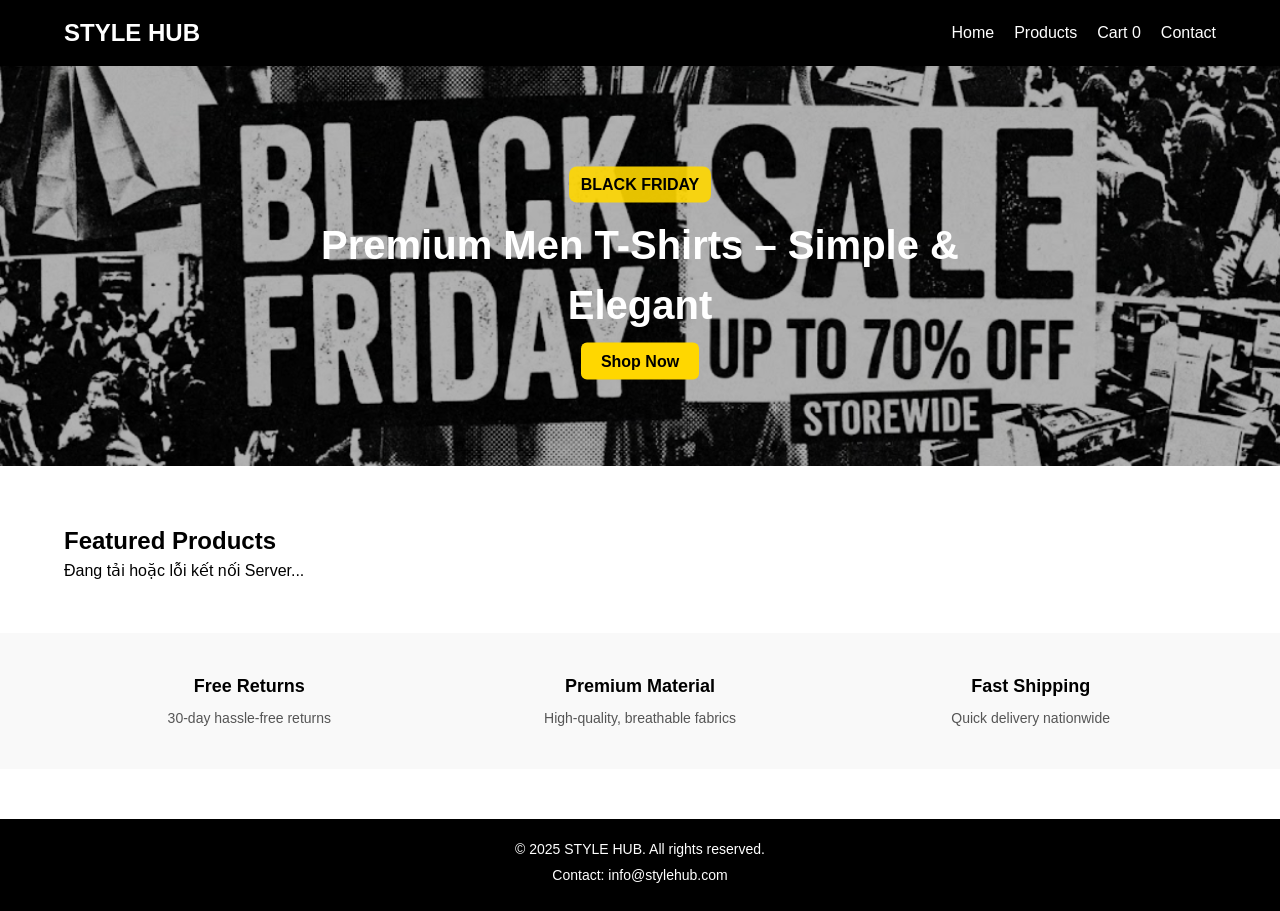
==== index.html @ 5acd0919 "fix: Final deployment configuration, consolidated server code to root, fixed Can't GET / issue, and " ====
<!DOCTYPE html>
<html lang="en">
<head>
<meta charset="UTF-8">
<meta name="viewport" content="width=device-width, initial-scale=1.0">
<title>STYLE HUB</title>
<link rel="stylesheet" href="css/style.css">
<script src="js/data.js"></script>
<script defer src="js/main.js"></script>
</head>
<body>
<header>
  <div class="container header-flex">
    <h1 class="logo">STYLE HUB</h1>
    <nav>
      <ul class="menu">
        <li><a href="index.html">Home</a></li>
        <li><a href="products.html">Products</a></li>
        <li><a href="cart.html">Cart <span id="cart-count">0</span></a></li>
        <li><a href="contact.html">Contact</a></li>
      </ul>
    </nav>
  </div>
</header>

<section class="hero">
  <img src="img/banner.png" alt="Hero Banner" class="hero-img">
  <div class="hero-content">
    <span class="sale-badge">BLACK FRIDAY</span>
    <h1>Premium Men T-Shirts – Simple & Elegant</h1>
    <a href="products.html" class="btn">Shop Now</a>
  </div>
</section>

<section class="featured-products">
  <div class="container">
    <h2>Featured Products</h2>
    <div class="product-grid" id="featured-grid">
        <p style="text-align:center; width:100%;">Loading products...</p>
    </div>
  </div>
</section>

<section class="features">
  <div class="container features-grid">
    <div class="feature">
      <h4>Free Returns</h4>
      <p>30-day hassle-free returns</p>
    </div>
    <div class="feature">
      <h4>Premium Material</h4>
      <p>High-quality, breathable fabrics</p>
    </div>
    <div class="feature">
      <h4>Fast Shipping</h4>
      <p>Quick delivery nationwide</p>
    </div>
  </div>
</section>

<footer>
  <div class="container footer-content">
    <p>© 2025 STYLE HUB. All rights reserved.</p>
    <p>Contact: info@stylehub.com</p>
  </div>
</footer>

</body>
</html>
---- css/style.css ----
/* Reset cơ bản */
* {margin:0; padding:0; box-sizing:border-box; font-family: Arial, sans-serif;}
body {background:#fff; color:#000; line-height:1.5;}
a {text-decoration:none; color:inherit;}

/* Container */
.container {width:90%; max-width:1200px; margin:0 auto;}

/* Header */
header {background:#000; color:#fff; padding:15px 0; position:sticky; top:0; z-index:100;}
header .header-flex {display:flex; justify-content:space-between; align-items:center;}
header .logo {font-size:24px; font-weight:bold; color:#fff;}
header nav ul {display:flex; list-style:none;}
header nav ul li {margin-left:20px;}
header nav ul li a {color:#fff; font-weight:500; transition:0.3s;}
header nav ul li a:hover {color:#FFD700;}

/* Hero Section */
.hero {position:relative; text-align:center; margin-bottom:50px;}
.hero-img {width:100%; height:400px; object-fit:cover; filter:brightness(70%);}
.hero-content {position:absolute; top:50%; left:50%; transform:translate(-50%,-50%); color:#fff;}
.sale-badge {background:rgba(255,215,0,0.9); color:#000; padding:6px 12px; border-radius:8px; font-weight:bold; display:inline-block; margin-bottom:12px;}
.hero-content h1 {font-size:40px; margin-bottom:15px;}
.hero-content .btn {background:#FFD700; color:#000; padding:10px 20px; border-radius:6px; font-weight:bold; transition:0.3s;}
.hero-content .btn:hover {background:#e6c200;}

/* Product Grid */
.product-grid {display:grid; grid-template-columns:repeat(auto-fit,minmax(250px,1fr)); gap:20px;}
.product-card {border:1px solid #eee; padding:15px; text-align:center; border-radius:8px; transition:0.3s; background:#fff; cursor:pointer;}
.product-card:hover {box-shadow:0 5px 15px rgba(0,0,0,0.1); transform:translateY(-3px);}
.product-card img {width:100%; height:250px; object-fit:cover; border-radius:6px; margin-bottom:10px;}
.product-card h3 {margin:10px 0 5px; font-size:18px; transition:0.3s;}
.product-card .price {font-weight:bold; margin-bottom:5px; font-size:16px; transition:0.3s;}
.product-card .sizes {font-size:14px; color:#555;}
.product-card:hover h3, .product-card:hover .price {color:#FFD700;}

/* Features Section */
.features {background:#f9f9f9; padding:40px 0; margin-top:50px;}
.features-grid {display:grid; grid-template-columns:repeat(auto-fit,minmax(200px,1fr)); gap:20px; text-align:center;}
.feature h4 {font-size:18px; margin-bottom:8px; color:#000;}
.feature p {font-size:14px; color:#555;}

/* Footer */
footer {background:#000; color:#fff; padding:20px 0; text-align:center; margin-top:50px;}
footer p {margin-bottom:5px; font-size:14px;}

/* Product Detail Page */
.product-detail { display:flex; flex-wrap:wrap; gap:40px; margin:40px 0; }
.product-detail .img-gallery {flex:1 1 400px;}
.product-detail .img-gallery img {width:100%; object-fit:cover; border-radius:8px;}
.product-detail .info {flex:1 1 400px;}
.product-detail .info h1 {font-size:28px; margin-bottom:15px;}
.product-detail .info .price {font-size:22px; font-weight:bold; margin-bottom:10px;}
.product-detail .info .description {font-size:16px; color:#333; margin-bottom:20px; line-height:1.5;}
.product-detail .info .option {margin-bottom:15px;}
.product-detail .info .option label {margin-right:10px;}
.product-detail .info .option select {padding:8px 12px; font-size:14px;}
.product-detail .info .btns {margin-top:20px;}
.product-detail .info .btns button {padding:10px 20px; font-size:16px; border:none; border-radius:6px; cursor:pointer; margin-right:10px; transition:0.3s;}
.product-detail .info .btn-add {background:#000; color:#FFD700;}
.product-detail .info .btn-add:hover {background:#333;}
.product-detail .info .btn-size {background:#FFD700; color:#000;}
.product-detail .info .btn-size:hover {background:#e6c200;}

/* Popup size suggestion */
.size-popup {position:fixed; top:0; left:0; right:0; bottom:0; background:rgba(0,0,0,0.6); display:none; justify-content:center; align-items:center; padding:20px; z-index:999;}
.size-popup .popup-content {background:#fff; padding:30px; border-radius:8px; max-width:400px; width:100%; text-align:center;}
.size-popup .popup-content h3 {margin-bottom:15px;}
.size-popup .popup-content input {width:80%; padding:8px 10px; margin:10px 0; font-size:14px;}
.size-popup .popup-content button {padding:8px 16px; margin-top:10px; font-size:15px; border:none; border-radius:6px; cursor:pointer; background:#000; color:#FFD700; transition:0.3s;}
.size-popup .popup-content button:hover {background:#333;}

/* Cart Page */
.cart-container {margin:40px 0;}
.cart-table {width:100%; border-collapse:collapse; margin-bottom:20px;}
.cart-table th, .cart-table td {padding:12px; text-align:center; border-bottom:1px solid #eee;}
.cart-table img {width:80px; border-radius:6px;}
.qty-input {width:50px; padding:4px; text-align:center; border-radius:4px; border:1px solid #ccc;}
.btn-remove {background:#FF4C4C; color:#fff; border:none; border-radius:6px; padding:6px 12px; cursor:pointer; transition:0.3s;}
.btn-remove:hover {background:#d13c3c;}
.cart-summary {text-align:right; margin-top:20px; font-size:16px;}
.cart-summary div {margin-bottom:8px;}
.cart-summary .total {font-weight:bold; font-size:18px; margin-top:10px;}
.cart-actions {display:flex; justify-content:flex-end; flex-wrap:wrap; gap:10px; margin-top:20px;}
.btn-checkout, .btn-continue, .btn-submit-order {background:#000; color:#FFD700; padding:12px 20px; border:none; border-radius:6px; cursor:pointer; margin-top:10px; margin-right:10px; transition:0.3s;}
.btn-checkout:hover, .btn-continue:hover, .btn-submit-order:hover {background:#333;}
.checkout-form {display:none; margin-top:30px;}
.checkout-form input, .checkout-form textarea {width:100%; padding:10px; margin:10px 0; border-radius:6px; border:1px solid #ccc; font-size:14px;}
.checkout-form label {font-weight:bold;}

/* Popup confirm remove */
.popup-confirm, .popup-complete {position:fixed; top:0; left:0; right:0; bottom:0; background: rgba(0,0,0,0.6); display:none; justify-content:center; align-items:center; z-index:999;}
.popup-confirm .popup-content, .popup-complete .popup-content {background:#fff; padding:30px; border-radius:8px; max-width:400px; width:100%; text-align:center;}
.popup-confirm .popup-content button, .popup-complete .popup-content button {margin:10px 5px; padding:8px 16px; border:none; border-radius:6px; cursor:pointer; transition:0.3s;}
.popup-confirm .popup-content .btn-cancel {background:#ccc; color:#000;}
.popup-confirm .popup-content .btn-cancel:hover {background:#999;}
.popup-confirm .popup-content .btn-confirm {background:#FF4C4C; color:#fff;}
.popup-confirm .popup-content .btn-confirm:hover {background:#d13c3c;}
.popup-complete .popup-content button {background:#000; color:#FFD700;}
.popup-complete .popup-content button:hover {background:#333;}

/* Contact Page */
.contact-section {display:flex; flex-wrap:wrap; gap:40px; margin:40px 0;}
.contact-section .contact-info, .contact-section .contact-form {flex:1 1 400px; padding:20px; border:1px solid #eee; border-radius:8px; background:#f9f9f9;}
.contact-section h3 {margin-bottom:15px;}
.contact-section input, .contact-section textarea {width:100%; padding:10px; margin:10px 0; border-radius:6px; border:1px solid #ccc;}
.contact-section button {background:#000; color:#FFD700; padding:12px 20px; border:none; border-radius:6px; cursor:pointer; transition:0.3s;}
.contact-section button:hover {background:#333;}

/* Responsive */
@media(max-width:768px){
  .product-detail {flex-direction:column;}
  .product-detail .info, .product-detail .img-gallery {flex:1 1 100%;}
  .contact-section {flex-direction:column;}
}
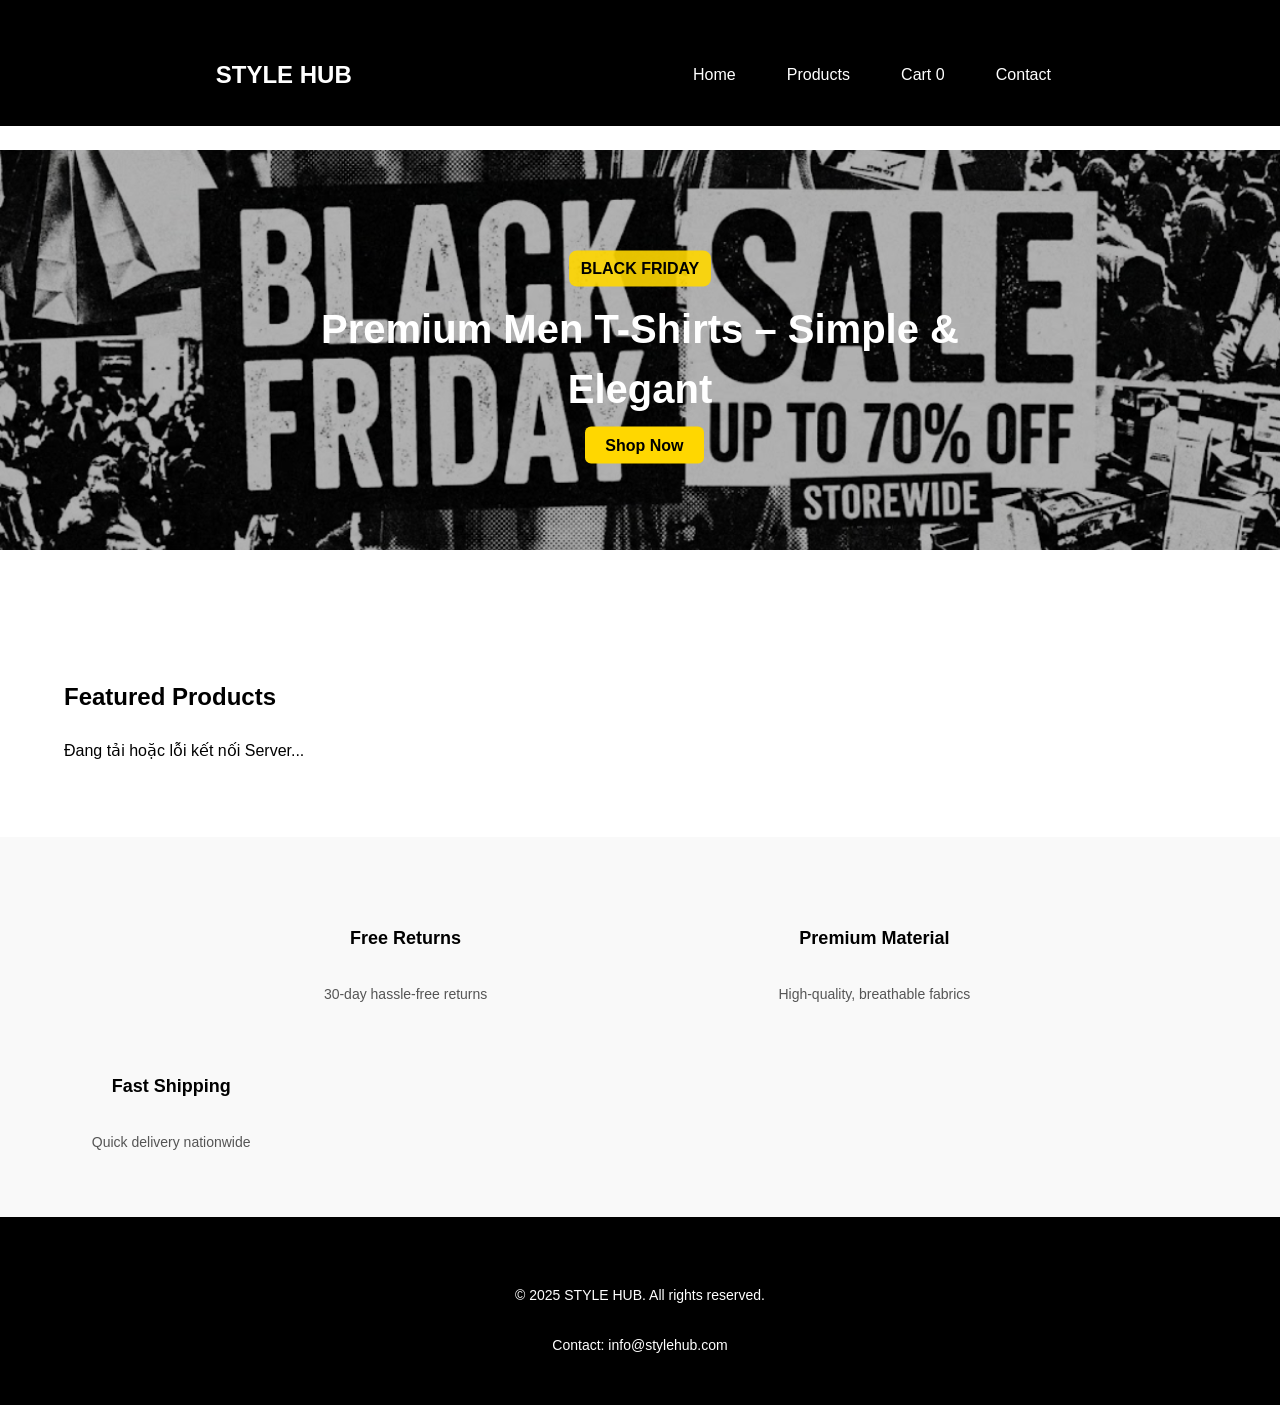
==== commit 6b5fca0a: "Hoàn thành chức năng giỏ hàng và cập nhật các trang liên quan" ====
--- a/index.html
+++ b/index.html
@@ -3,66 +3,73 @@
 <head>
 <meta charset="UTF-8">
 <meta name="viewport" content="width=device-width, initial-scale=1.0">
-<title>STYLE HUB</title>
+<title>STYLE HUB - Premium Men T-Shirts & Fashion | Black Friday Sale</title>
+
+<meta name="description" content="STYLE HUB: Cửa hàng thời trang nam cao cấp, chuyên cung cấp áo thun, áo khoác đơn giản và thanh lịch. Giảm giá lớn Black Friday!">
+<meta name="keywords" content="thời trang nam, áo thun cao cấp, áo khoác nam, STYLE HUB, Black Friday, quần áo đơn giản">
+<meta name="author" content="STYLE HUB Team">
+
 <link rel="stylesheet" href="css/style.css">
-<script src="js/data.js"></script>
 <script defer src="js/main.js"></script>
 </head>
 <body>
 <header>
-  <div class="container header-flex">
-    <h1 class="logo">STYLE HUB</h1>
-    <nav>
-      <ul class="menu">
-        <li><a href="index.html">Home</a></li>
-        <li><a href="products.html">Products</a></li>
-        <li><a href="cart.html">Cart <span id="cart-count">0</span></a></li>
-        <li><a href="contact.html">Contact</a></li>
-      </ul>
-    </nav>
-  </div>
+  <div class="container header-flex">
+    <h1 class="logo">STYLE HUB</h1>
+    <nav>
+      <ul class="menu">
+        <li><a href="index.html">Home</a></li>
+        <li><a href="products.html">Products</a></li>
+        <li><a href="cart.html">Cart <span id="cart-count">0</span></a></li>
+        <li><a href="contact.html">Contact</a></li>
+      </ul>
+    </nav>
+  </div>
 </header>
 
-<section class="hero">
-  <img src="img/banner.png" alt="Hero Banner" class="hero-img">
-  <div class="hero-content">
-    <span class="sale-badge">BLACK FRIDAY</span>
-    <h1>Premium Men T-Shirts – Simple & Elegant</h1>
-    <a href="products.html" class="btn">Shop Now</a>
-  </div>
-</section>
+<div class="main-content-wrap">
 
-<section class="featured-products">
-  <div class="container">
-    <h2>Featured Products</h2>
-    <div class="product-grid" id="featured-grid">
-        <p style="text-align:center; width:100%;">Loading products...</p>
-    </div>
-  </div>
-</section>
+    <section class="hero">
+      <img src="img/banner.png" alt="Hero Banner" class="hero-img">
+      <div class="hero-content">
+        <span class="sale-badge">BLACK FRIDAY</span>
+        <h1>Premium Men T-Shirts – Simple & Elegant</h1>
+        <a href="products.html" class="btn">Shop Now</a>
+      </div>
+    </section>
 
-<section class="features">
-  <div class="container features-grid">
-    <div class="feature">
-      <h4>Free Returns</h4>
-      <p>30-day hassle-free returns</p>
-    </div>
-    <div class="feature">
-      <h4>Premium Material</h4>
-      <p>High-quality, breathable fabrics</p>
-    </div>
-    <div class="feature">
-      <h4>Fast Shipping</h4>
-      <p>Quick delivery nationwide</p>
-    </div>
-  </div>
-</section>
+    <section class="featured-products">
+      <div class="container">
+        <h2>Featured Products</h2>
+        <div class="product-grid" id="featured-grid">
+            <p style="text-align:center; width:100%;">Loading products...</p>
+        </div>
+      </div>
+    </section>
 
+    <section class="features">
+      <div class="container features-grid">
+        <div class="feature">
+          <h4>Free Returns</h4>
+          <p>30-day hassle-free returns</p>
+        </div>
+        <div class="feature">
+          <h4>Premium Material</h4>
+          <p>High-quality, breathable fabrics</p>
+        </div>
+        <div class="feature">
+          <h4>Fast Shipping</h4>
+          <p>Quick delivery nationwide</p>
+        </div>
+      </div>
+    </section>
+
+</div>
 <footer>
-  <div class="container footer-content">
-    <p>© 2025 STYLE HUB. All rights reserved.</p>
-    <p>Contact: info@stylehub.com</p>
-  </div>
+  <div class="container footer-content">
+    <p>© 2025 STYLE HUB. All rights reserved.</p>
+    <p>Contact: info@stylehub.com</p>
+  </div>
 </footer>
 
 </body>
--- a/css/style.css
+++ b/css/style.css
@@ -41,7 +41,7 @@
 .feature p {font-size:14px; color:#555;}
 
 /* Footer */
-footer {background:#000; color:#fff; padding:20px 0; text-align:center; margin-top:50px;}
+footer {background:#000; color:#fff; padding:20px 0; text-align:center; margin-top:0;} /* Đã set margin-top về 0 để Flexbox quản lý */
 footer p {margin-bottom:5px; font-size:14px;}
 
 /* Product Detail Page */
@@ -109,7 +109,36 @@
 
 /* Responsive */
 @media(max-width:768px){
-  .product-detail {flex-direction:column;}
-  .product-detail .info, .product-detail .img-gallery {flex:1 1 100%;}
-  .contact-section {flex-direction:column;}
+  .product-detail {flex-direction:column;}
+  .product-detail .info, .product-detail .img-gallery {flex:1 1 100%;}
+  .contact-section {flex-direction:column;}
 }
+
+/* ====================================================== */
+/* CẬP NHẬT MỚI: FIX FOOTER & VALIDATION ERROR */
+/* ====================================================== */
+
+/* FIX 1: STICKY FOOTER (Áp dụng cho mọi trang) */
+html, body {
+    height: 100%;
+}
+body {
+    display: flex;
+    flex-direction: column;
+}
+.main-content-wrap {
+    flex: 1 0 auto; 
+}
+
+
+/* FIX 2: VALIDATION ERROR (TỪ CART.HTML) */
+.checkout-form .error-msg {
+    color: #FF4C4C; /* Màu đỏ */
+    font-size: 13px;
+    margin-top: 5px;
+    margin-bottom: 5px;
+    display: none; /* Mặc định ẩn */
+}
+.checkout-form input.error, .checkout-form textarea.error {
+    border: 1px solid #FF4C4C !important;
+}
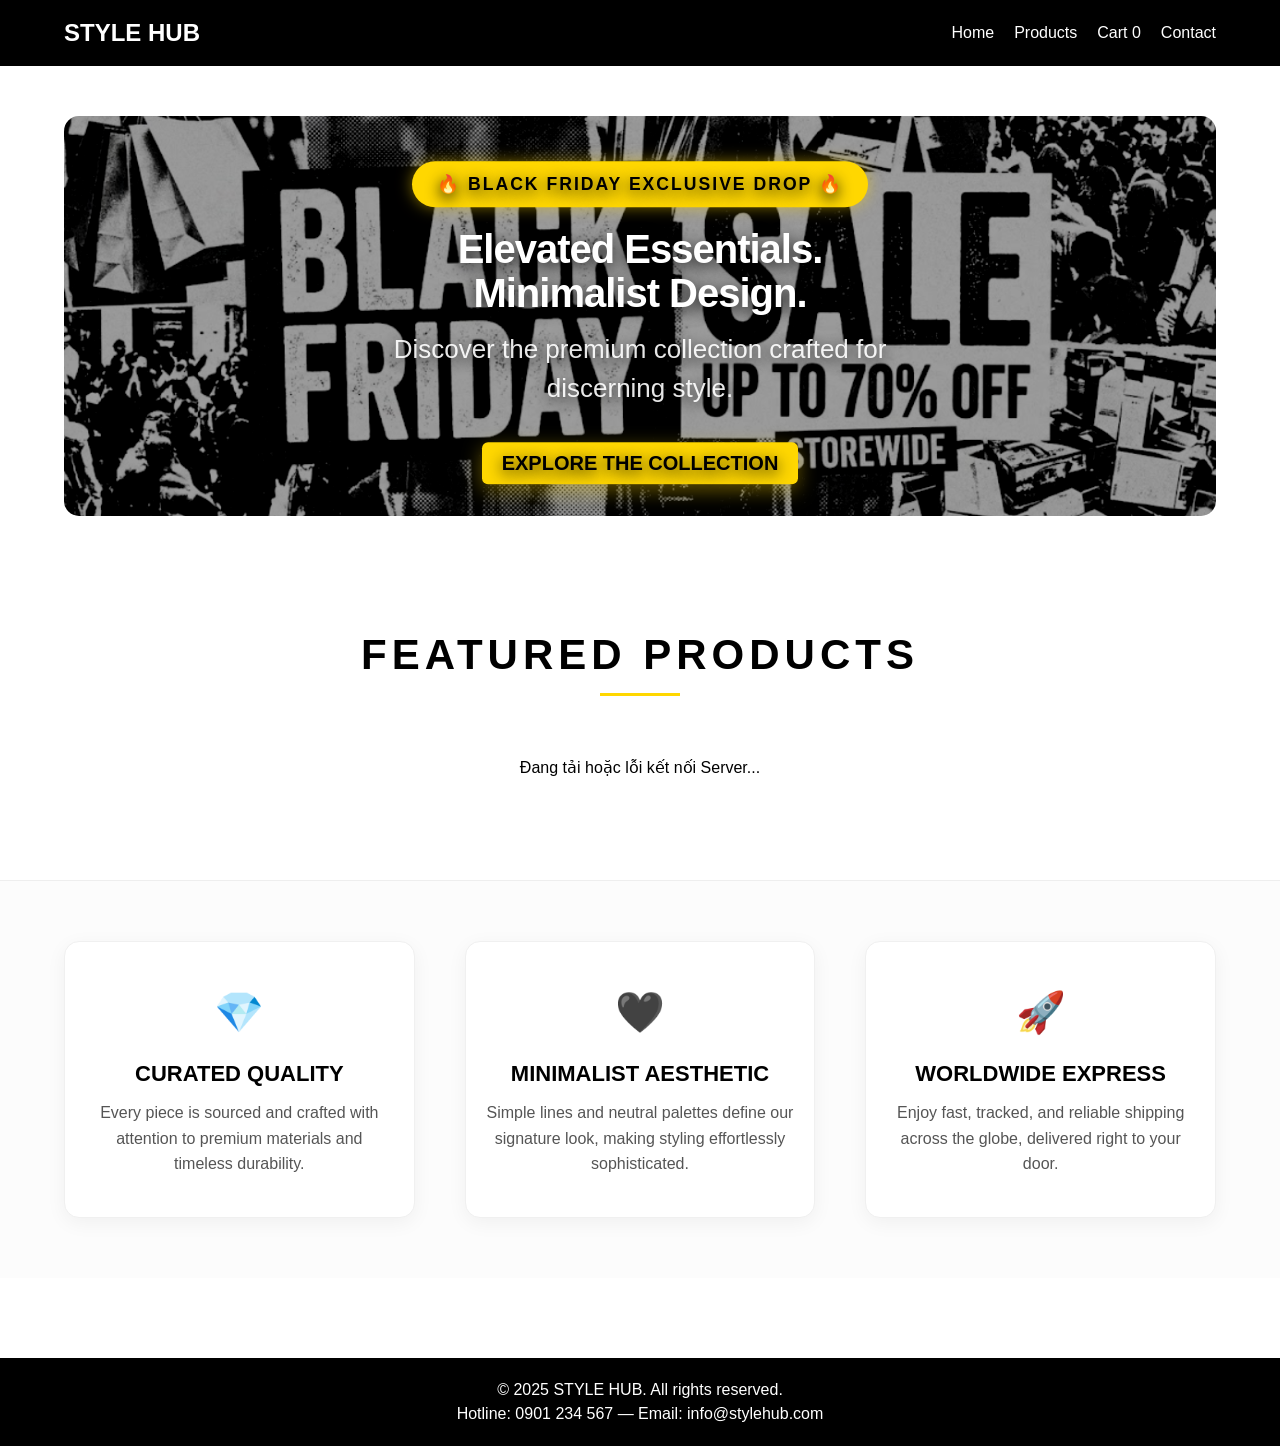
==== commit 76cac03f: "Hoàn thành" ====
--- a/index.html
+++ b/index.html
@@ -5,72 +5,305 @@
 <meta name="viewport" content="width=device-width, initial-scale=1.0">
 <title>STYLE HUB - Premium Men T-Shirts & Fashion | Black Friday Sale</title>
 
-<meta name="description" content="STYLE HUB: Cửa hàng thời trang nam cao cấp, chuyên cung cấp áo thun, áo khoác đơn giản và thanh lịch. Giảm giá lớn Black Friday!">
-<meta name="keywords" content="thời trang nam, áo thun cao cấp, áo khoác nam, STYLE HUB, Black Friday, quần áo đơn giản">
-<meta name="author" content="STYLE HUB Team">
+<meta name="description" content="STYLE HUB: Thời trang nam cao cấp, đơn giản và tinh tế. Áo thun, áo khoác, hoodie – Giảm giá lớn Black Friday!">
+<meta name="keywords" content="thời trang nam, áo thun, áo khoác, áo phông, STYLE HUB, Black Friday, quần áo nam">
+<meta name="author" content="STYLE HUB">
 
 <link rel="stylesheet" href="css/style.css">
 <script defer src="js/main.js"></script>
+<style>
+/* ---------------------------------
+   GLOBAL INDEX STYLES
+   --------------------------------- */
+main.container { margin-top: 50px; }
+
+/* Hero Section - Sang trọng & Ấn tượng */
+.hero {
+  position: relative; 
+  text-align: center; 
+  margin-bottom: 100px; /* Tăng khoảng cách dưới */
+}
+.hero-img { 
+  width: 100%; 
+  max-height: 600px; /* Tăng mạnh chiều cao */
+  object-fit: cover; 
+  border-radius: 15px; /* Bo góc tinh tế */
+  filter: brightness(60%) contrast(110%); /* Tăng độ tương phản và tối hơn */
+  transition: transform 0.5s ease;
+}
+.hero:hover .hero-img {
+    transform: scale(1.01); /* Zoom nhẹ khi hover */
+}
+.hero-content {
+  position: absolute; top: 50%; left: 50%; transform: translate(-50%, -50%);
+  color: #fff; 
+  text-shadow: 0 4px 15px rgba(0,0,0,0.9); /* Bóng chữ sâu hơn */
+  max-width: 90%;
+  padding: 30px;
+}
+.sale-badge { 
+  display: inline-block; 
+  background: #FFD700; 
+  color: #000; 
+  padding: 10px 25px; /* Tăng padding */
+  border-radius: 50px; 
+  font-weight: 900; 
+  margin-bottom: 20px; 
+  letter-spacing: 2px; /* Tăng khoảng cách chữ */
+  font-size: 1.1em;
+  transition: all 0.3s;
+  box-shadow: 0 0 15px rgba(255, 215, 0, 0.5);
+}
+.hero-title { 
+  font-size: 64px; /* Rất lớn, tạo ấn tượng */
+  margin-bottom: 15px; 
+  line-height: 1.1; 
+  font-weight: 900; 
+  letter-spacing: -1px;
+}
+.hero-sub { 
+  font-size: 26px; 
+  margin-bottom: 40px; 
+  font-weight: 300;
+  opacity: 0.9;
+}
+.hero-btn { 
+  background: #FFD700; 
+  color: #000; 
+  padding: 18px 45px; /* Nút rất lớn */
+  font-size: 20px; 
+  border-radius: 50px; /* Bo tròn hoàn toàn */
+  text-decoration: none; 
+  font-weight: bold; 
+  transition: all 0.4s cubic-bezier(0.25, 0.8, 0.25, 1);
+  box-shadow: 0 6px 20px rgba(255, 215, 0, 0.4); 
+}
+.hero-btn:hover { 
+  background: #000; /* THAY ĐỔI: Đổi màu nền sang đen khi hover */
+  color: #FFD700; /* Chữ vàng kim */
+  transform: translateY(-3px) scale(1.02); 
+  box-shadow: 0 10px 30px rgba(0, 255, 255, 0.3); 
+  border: 2px solid #FFD700; /* Viền vàng */
+}
+
+/* Featured Products Section */
+.featured-products h2 { 
+    text-align: center; 
+    font-size: 42px; /* Tiêu đề lớn */
+    margin-bottom: 60px; 
+    font-weight: 900;
+    text-transform: uppercase;
+    letter-spacing: 5px; /* Khoảng cách chữ rộng */
+    position: relative;
+    padding-bottom: 10px;
+}
+.featured-products h2::after { /* Đường gạch chân tinh tế */
+    content: '';
+    position: absolute;
+    bottom: 0;
+    left: 50%;
+    transform: translateX(-50%);
+    width: 80px;
+    height: 3px;
+    background: #FFD700;
+}
+.featured-products .product-grid { 
+  gap: 40px; /* Tăng khoảng cách */
+  padding-bottom: 50px;
+  justify-items: center; 
+}
+.featured-products .product-card { 
+  border-radius: 15px; 
+  box-shadow: 0 10px 30px rgba(0,0,0,0.1); 
+  padding: 0; 
+  transition: all 0.4s ease;
+  overflow: hidden;
+}
+.featured-products .product-card:hover {
+    box-shadow: 0 15px 40px rgba(0,0,0,0.2);
+    transform: translateY(-5px);
+}
+.featured-products .product-card img { 
+  height: 300px; /* Tăng chiều cao ảnh */
+  object-fit: cover; 
+  border-radius: 15px 15px 0 0; 
+  transition: all 0.5s ease;
+}
+.featured-products .product-card:hover img {
+    filter: brightness(1.05);
+}
+.featured-products .product-card h4 { 
+  margin: 20px 10px 5px; 
+  font-size: 20px; 
+  font-weight: 700;
+  text-transform: uppercase;
+  letter-spacing: 0.5px;
+}
+.featured-products .product-card .price { 
+  font-weight: 900; 
+  color: #FFD700; /* Giá nổi bật */
+  margin-bottom: 15px; 
+  font-size: 22px; 
+}
+.featured-products .product-card .btn-add-cart { 
+  display: block; 
+  width: 85%;
+  margin: 0 auto 20px auto; 
+  padding: 12px; 
+  background: #000; 
+  color: #FFD700; 
+  border-radius: 8px; 
+  transition: 0.3s;
+  border: none;
+  cursor: pointer;
+  font-weight: 600;
+}
+.featured-products .product-card .btn-add-cart:hover { background: #333; }
+
+/* Features Section */
+.features {
+  padding: 60px 0;
+  margin-top: 50px;
+  background: #fcfcfc; /* Nền trắng ngà */
+  border-top: 1px solid #eee;
+}
+.features-grid { 
+  gap: 50px;
+  margin: 0 auto;
+}
+.feature { 
+  padding: 40px 20px; /* Tăng padding */
+  background: #fff; 
+  border-radius: 15px; 
+  box-shadow: 0 5px 20px rgba(0,0,0,0.05);
+  border: 1px solid #f0f0f0;
+}
+.feature:hover { 
+  transform: translateY(-8px); /* Nhảy cao hơn */
+  box-shadow: 0 15px 35px rgba(0,0,0,0.15); 
+  background: #fff;
+}
+.feature .icon { 
+    font-size: 40px; /* Icon lớn hơn */
+    color: #FFD700;
+    margin-bottom: 15px;
+    display: block;
+    animation: bounceIn 1s;
+}
+.feature h4 { margin-bottom: 10px; font-size: 22px; font-weight: 800; text-transform: uppercase; }
+.feature p { font-size: 16px; color: #555; line-height: 1.6; }
+
+/* Responsive */
+@media(max-width:992px){
+  .hero-title { font-size: 48px; }
+  .featured-products h2 { font-size: 32px; letter-spacing: 3px; }
+}
+@media(max-width:768px){
+  .hero-title { font-size: 36px; }
+  .hero-sub { font-size: 20px; }
+  .hero-img { max-height: 450px; }
+  .featured-products h2 { font-size: 28px; letter-spacing: 2px; margin-bottom: 40px; }
+}
+</style>
 </head>
 <body>
+
 <header>
-  <div class="container header-flex">
-    <h1 class="logo">STYLE HUB</h1>
-    <nav>
-      <ul class="menu">
-        <li><a href="index.html">Home</a></li>
-        <li><a href="products.html">Products</a></li>
-        <li><a href="cart.html">Cart <span id="cart-count">0</span></a></li>
-        <li><a href="contact.html">Contact</a></li>
-      </ul>
-    </nav>
-  </div>
+  <div class="container header-flex">
+    <h1 class="logo">STYLE HUB</h1>
+    <nav>
+      <ul class="menu">
+        <li><a href="index.html" class="active">Home</a></li>
+        <li><a href="products.html">Products</a></li>
+        <li><a href="cart.html">Cart <span id="cart-count">0</span></a></li>
+        <li><a href="contact.html">Contact</a></li>
+      </ul>
+    </nav>
+  </div>
 </header>
 
-<div class="main-content-wrap">
-
-    <section class="hero">
-      <img src="img/banner.png" alt="Hero Banner" class="hero-img">
-      <div class="hero-content">
-        <span class="sale-badge">BLACK FRIDAY</span>
-        <h1>Premium Men T-Shirts – Simple & Elegant</h1>
-        <a href="products.html" class="btn">Shop Now</a>
-      </div>
-    </section>
-
-    <section class="featured-products">
-      <div class="container">
-        <h2>Featured Products</h2>
-        <div class="product-grid" id="featured-grid">
-            <p style="text-align:center; width:100%;">Loading products...</p>
-        </div>
-      </div>
-    </section>
-
-    <section class="features">
-      <div class="container features-grid">
-        <div class="feature">
-          <h4>Free Returns</h4>
-          <p>30-day hassle-free returns</p>
-        </div>
-        <div class="feature">
-          <h4>Premium Material</h4>
-          <p>High-quality, breathable fabrics</p>
-        </div>
-        <div class="feature">
-          <h4>Fast Shipping</h4>
-          <p>Quick delivery nationwide</p>
-        </div>
-      </div>
-    </section>
-
-</div>
+<main class="container">
+  <section class="hero">
+    <img src="img/banner.png" alt="STYLE HUB Banner" class="hero-img">
+    <div class="hero-content">
+      <span class="sale-badge">🔥 BLACK FRIDAY EXCLUSIVE DROP 🔥</span>
+      <h1 class="hero-title">Elevated Essentials. Minimalist Design.</h1>
+      <p class="hero-sub">Discover the premium collection crafted for discerning style.</p>
+      <a href="products.html" class="btn hero-btn">EXPLORE THE COLLECTION</a>
+    </div>
+  </section>
+
+  <section class="featured-products">
+    <h2>Featured Products</h2>
+    <div class="product-grid" id="featured-grid">
+      <p style="text-align:center; width:100%;">Loading products...</p>
+    </div>
+  </section>
+</main>
+
+<section class="features">
+  <div class="container features-grid">
+    <div class="feature">
+      <div class="icon">💎</div>
+      <h4>CURATED QUALITY</h4>
+      <p>Every piece is sourced and crafted with attention to premium materials and timeless durability.</p>
+    </div>
+    <div class="feature">
+      <div class="icon">🖤</div>
+      <h4>MINIMALIST AESTHETIC</h4>
+      <p>Simple lines and neutral palettes define our signature look, making styling effortlessly sophisticated.</p>
+    </div>
+    <div class="feature">
+      <div class="icon">🚀</div>
+      <h4>WORLDWIDE EXPRESS</h4>
+      <p>Enjoy fast, tracked, and reliable shipping across the globe, delivered right to your door.</p>
+    </div>
+  </div>
+</section>
+
 <footer>
-  <div class="container footer-content">
-    <p>© 2025 STYLE HUB. All rights reserved.</p>
-    <p>Contact: info@stylehub.com</p>
-  </div>
+  <div class="container footer-content">
+    <p>© 2025 STYLE HUB. All rights reserved.</p>
+    <p>Hotline: 0901 234 567 — Email: info@stylehub.com</p>
+  </div>
 </footer>
+
+<script>
+// Load featured products (demo logic)
+document.addEventListener('DOMContentLoaded', ()=>{
+  const container = document.getElementById('featured-grid');
+  fetch('/api/products')
+    .then(res=>res.ok?res.json():Promise.reject())
+    .then(products=>{
+      if(!products.length) throw new Error('No products');
+      // Render 4 sản phẩm đầu tiên
+      container.innerHTML = products.slice(0, 4).map(p=>`
+        <div class="product-card">
+          <img src="${p.img}" alt="${p.name}" onerror="this.src='img/placeholder.png'">
+          <h4>${p.name}</h4>
+          <div class="price">${(p.price).toLocaleString('vi-VN')}₫</div>
+          <button class="btn-add-cart" data-id="${p.id}">Add to Cart</button>
+        </div>
+      `).join('');
+
+      // Add to cart event listeners (Tái tạo logic add to cart)
+      container.querySelectorAll('.btn-add-cart').forEach(btn => {
+          btn.addEventListener('click', () => {
+              const tempProduct = products.find(x => x.id == btn.dataset.id);
+              if (typeof window.addToCart === 'function') {
+                  window.addToCart(tempProduct);
+              } else {
+                  alert("Function addToCart not loaded yet.");
+              }
+          });
+      });
+    })
+    .catch(err=>{
+      console.error(err);
+      container.innerHTML = '<p style="text-align:center;width:100%;">Không thể tải sản phẩm.</p>';
+    });
+});
+</script>
 
 </body>
 </html>
--- a/css/style.css
+++ b/css/style.css
@@ -1,51 +1,154 @@
-/* Reset cơ bản */
+/* ===============================
+   RESET CƠ BẢN
+   =============================== */
 * {margin:0; padding:0; box-sizing:border-box; font-family: Arial, sans-serif;}
 body {background:#fff; color:#000; line-height:1.5;}
 a {text-decoration:none; color:inherit;}
 
-/* Container */
-.container {width:90%; max-width:1200px; margin:0 auto;}
-
-/* Header */
-header {background:#000; color:#fff; padding:15px 0; position:sticky; top:0; z-index:100;}
-header .header-flex {display:flex; justify-content:space-between; align-items:center;}
-header .logo {font-size:24px; font-weight:bold; color:#fff;}
-header nav ul {display:flex; list-style:none;}
+/* ===============================
+   CONTAINER CHUNG
+   =============================== */
+.container {
+  width: 90%;
+  max-width: 1200px;
+  margin: 0 auto;
+}
+
+/* ===============================
+   HEADER
+   =============================== */
+header {
+  background:#000;
+  color:#fff;
+  padding:15px 0;
+  position: sticky;
+  top:0;
+  z-index:100;
+}
+header .header-flex {
+  display:flex;
+  justify-content:space-between;
+  align-items:center;
+}
+header .logo {
+  font-size:24px;
+  font-weight:bold;
+  color:#fff;
+}
+header nav ul {
+  display:flex;
+  list-style:none;
+}
 header nav ul li {margin-left:20px;}
-header nav ul li a {color:#fff; font-weight:500; transition:0.3s;}
+header nav ul li a {
+  color:#fff;
+  font-weight:500;
+  transition:0.3s;
+}
 header nav ul li a:hover {color:#FFD700;}
 
-/* Hero Section */
-.hero {position:relative; text-align:center; margin-bottom:50px;}
-.hero-img {width:100%; height:400px; object-fit:cover; filter:brightness(70%);}
-.hero-content {position:absolute; top:50%; left:50%; transform:translate(-50%,-50%); color:#fff;}
-.sale-badge {background:rgba(255,215,0,0.9); color:#000; padding:6px 12px; border-radius:8px; font-weight:bold; display:inline-block; margin-bottom:12px;}
+/* ===============================
+   HERO / BANNER
+   =============================== */
+.hero {
+  position: relative;
+  text-align: center;
+  margin-bottom: 50px;
+}
+.hero-img {
+  width: 100%;
+  height: 400px;
+  object-fit: cover;
+  filter: brightness(70%);
+}
+.hero-content {
+  position: absolute;
+  top:50%;
+  left:50%;
+  transform: translate(-50%, -50%);
+  color:#fff;
+}
+.sale-badge {
+  background: rgba(255,215,0,0.9);
+  color:#000;
+  padding:6px 12px;
+  border-radius:8px;
+  font-weight:bold;
+  display:inline-block;
+  margin-bottom:12px;
+}
 .hero-content h1 {font-size:40px; margin-bottom:15px;}
-.hero-content .btn {background:#FFD700; color:#000; padding:10px 20px; border-radius:6px; font-weight:bold; transition:0.3s;}
+.hero-content .btn {
+  background:#FFD700;
+  color:#000;
+  padding:10px 20px;
+  border-radius:6px;
+  font-weight:bold;
+  transition:0.3s;
+}
 .hero-content .btn:hover {background:#e6c200;}
 
-/* Product Grid */
-.product-grid {display:grid; grid-template-columns:repeat(auto-fit,minmax(250px,1fr)); gap:20px;}
-.product-card {border:1px solid #eee; padding:15px; text-align:center; border-radius:8px; transition:0.3s; background:#fff; cursor:pointer;}
-.product-card:hover {box-shadow:0 5px 15px rgba(0,0,0,0.1); transform:translateY(-3px);}
-.product-card img {width:100%; height:250px; object-fit:cover; border-radius:6px; margin-bottom:10px;}
+/* ===============================
+   PRODUCT GRID
+   =============================== */
+.product-grid {
+  display: grid;
+  grid-template-columns: repeat(auto-fit,minmax(250px,1fr));
+  gap: 20px;
+  justify-items: center; /* Căn giữa từng card */
+}
+.product-card {
+  border:1px solid #eee;
+  padding:15px;
+  text-align:center;
+  border-radius:8px;
+  transition:0.3s;
+  background:#fff;
+  cursor:pointer;
+}
+.product-card:hover {
+  box-shadow:0 5px 15px rgba(0,0,0,0.1);
+  transform:translateY(-3px);
+}
+.product-card img {
+  width:100%;
+  height:250px;
+  object-fit:cover;
+  border-radius:6px;
+  margin-bottom:10px;
+}
 .product-card h3 {margin:10px 0 5px; font-size:18px; transition:0.3s;}
 .product-card .price {font-weight:bold; margin-bottom:5px; font-size:16px; transition:0.3s;}
 .product-card .sizes {font-size:14px; color:#555;}
 .product-card:hover h3, .product-card:hover .price {color:#FFD700;}
 
-/* Features Section */
-.features {background:#f9f9f9; padding:40px 0; margin-top:50px;}
-.features-grid {display:grid; grid-template-columns:repeat(auto-fit,minmax(200px,1fr)); gap:20px; text-align:center;}
+/* ===============================
+   FEATURES SECTION
+   =============================== */
+.features {
+  background:#f9f9f9;
+  padding:40px 0;
+  margin-top:50px;
+}
+.features-grid {
+  display:grid;
+  grid-template-columns:repeat(auto-fit,minmax(200px,1fr));
+  gap:20px;
+  text-align:center;
+}
 .feature h4 {font-size:18px; margin-bottom:8px; color:#000;}
 .feature p {font-size:14px; color:#555;}
 
-/* Footer */
-footer {background:#000; color:#fff; padding:20px 0; text-align:center; margin-top:0;} /* Đã set margin-top về 0 để Flexbox quản lý */
-footer p {margin-bottom:5px; font-size:14px;}
-
-/* Product Detail Page */
-.product-detail { display:flex; flex-wrap:wrap; gap:40px; margin:40px 0; }
+/* ===============================
+   PRODUCT DETAIL PAGE
+   =============================== */
+.product-detail {
+  display:flex;
+  flex-wrap:wrap;
+  gap:40px;
+  margin:40px auto;
+  max-width: 1000px;
+}
 .product-detail .img-gallery {flex:1 1 400px;}
 .product-detail .img-gallery img {width:100%; object-fit:cover; border-radius:8px;}
 .product-detail .info {flex:1 1 400px;}
@@ -56,22 +159,31 @@
 .product-detail .info .option label {margin-right:10px;}
 .product-detail .info .option select {padding:8px 12px; font-size:14px;}
 .product-detail .info .btns {margin-top:20px;}
-.product-detail .info .btns button {padding:10px 20px; font-size:16px; border:none; border-radius:6px; cursor:pointer; margin-right:10px; transition:0.3s;}
+.product-detail .info .btns button {
+  padding:10px 20px;
+  font-size:16px;
+  border:none;
+  border-radius:6px;
+  cursor:pointer;
+  margin-right:10px;
+  transition:0.3s;
+}
 .product-detail .info .btn-add {background:#000; color:#FFD700;}
 .product-detail .info .btn-add:hover {background:#333;}
 .product-detail .info .btn-size {background:#FFD700; color:#000;}
 .product-detail .info .btn-size:hover {background:#e6c200;}
 
-/* Popup size suggestion */
-.size-popup {position:fixed; top:0; left:0; right:0; bottom:0; background:rgba(0,0,0,0.6); display:none; justify-content:center; align-items:center; padding:20px; z-index:999;}
-.size-popup .popup-content {background:#fff; padding:30px; border-radius:8px; max-width:400px; width:100%; text-align:center;}
-.size-popup .popup-content h3 {margin-bottom:15px;}
-.size-popup .popup-content input {width:80%; padding:8px 10px; margin:10px 0; font-size:14px;}
-.size-popup .popup-content button {padding:8px 16px; margin-top:10px; font-size:15px; border:none; border-radius:6px; cursor:pointer; background:#000; color:#FFD700; transition:0.3s;}
-.size-popup .popup-content button:hover {background:#333;}
-
-/* Cart Page */
-.cart-container {margin:40px 0;}
+/* ===============================
+   CART PAGE
+   =============================== */
+.cart-container {
+  max-width: 900px;
+  margin: 40px auto;
+  padding: 25px;
+  background: #fff;
+  border-radius: 10px;
+  box-shadow:0 0 20px rgba(0,0,0,0.06);
+}
 .cart-table {width:100%; border-collapse:collapse; margin-bottom:20px;}
 .cart-table th, .cart-table td {padding:12px; text-align:center; border-bottom:1px solid #eee;}
 .cart-table img {width:80px; border-radius:6px;}
@@ -82,63 +194,80 @@
 .cart-summary div {margin-bottom:8px;}
 .cart-summary .total {font-weight:bold; font-size:18px; margin-top:10px;}
 .cart-actions {display:flex; justify-content:flex-end; flex-wrap:wrap; gap:10px; margin-top:20px;}
-.btn-checkout, .btn-continue, .btn-submit-order {background:#000; color:#FFD700; padding:12px 20px; border:none; border-radius:6px; cursor:pointer; margin-top:10px; margin-right:10px; transition:0.3s;}
+.btn-checkout, .btn-continue, .btn-submit-order {
+  background:#000; color:#FFD700; padding:12px 20px; border:none; border-radius:6px;
+  cursor:pointer; margin-top:10px; margin-right:10px; transition:0.3s;
+}
 .btn-checkout:hover, .btn-continue:hover, .btn-submit-order:hover {background:#333;}
 .checkout-form {display:none; margin-top:30px;}
 .checkout-form input, .checkout-form textarea {width:100%; padding:10px; margin:10px 0; border-radius:6px; border:1px solid #ccc; font-size:14px;}
 .checkout-form label {font-weight:bold;}
 
-/* Popup confirm remove */
-.popup-confirm, .popup-complete {position:fixed; top:0; left:0; right:0; bottom:0; background: rgba(0,0,0,0.6); display:none; justify-content:center; align-items:center; z-index:999;}
-.popup-confirm .popup-content, .popup-complete .popup-content {background:#fff; padding:30px; border-radius:8px; max-width:400px; width:100%; text-align:center;}
-.popup-confirm .popup-content button, .popup-complete .popup-content button {margin:10px 5px; padding:8px 16px; border:none; border-radius:6px; cursor:pointer; transition:0.3s;}
-.popup-confirm .popup-content .btn-cancel {background:#ccc; color:#000;}
-.popup-confirm .popup-content .btn-cancel:hover {background:#999;}
-.popup-confirm .popup-content .btn-confirm {background:#FF4C4C; color:#fff;}
-.popup-confirm .popup-content .btn-confirm:hover {background:#d13c3c;}
-.popup-complete .popup-content button {background:#000; color:#FFD700;}
-.popup-complete .popup-content button:hover {background:#333;}
-
-/* Contact Page */
-.contact-section {display:flex; flex-wrap:wrap; gap:40px; margin:40px 0;}
-.contact-section .contact-info, .contact-section .contact-form {flex:1 1 400px; padding:20px; border:1px solid #eee; border-radius:8px; background:#f9f9f9;}
-.contact-section h3 {margin-bottom:15px;}
-.contact-section input, .contact-section textarea {width:100%; padding:10px; margin:10px 0; border-radius:6px; border:1px solid #ccc;}
-.contact-section button {background:#000; color:#FFD700; padding:12px 20px; border:none; border-radius:6px; cursor:pointer; transition:0.3s;}
-.contact-section button:hover {background:#333;}
-
-/* Responsive */
+/* ===============================
+   CONTACT PAGE
+   =============================== */
+.contact-section {
+  display:flex;
+  flex-wrap:wrap;
+  gap:40px;
+  margin:40px auto;
+  max-width: 1000px;
+  justify-content:center; /* Căn giữa các box */
+}
+.contact-section .contact-info,
+.contact-section .contact-form {
+  flex:1 1 400px;
+  padding:25px;
+  border:1px solid #ddd;
+  border-radius:10px;
+  background:#fff;
+  box-shadow:0 0 15px rgba(0,0,0,0.05);
+}
+
+/* ===============================
+   FOOTER
+   =============================== */
+footer {
+  margin-top:80px;
+  background:#000;
+  color:#fff;
+  padding:20px 0;
+  text-align:center;
+}
+footer .container {
+  display:flex;
+  flex-direction:column;
+  align-items:center;
+}
+
+/* ===============================
+   POPUPS
+   =============================== */
+.popup-confirm, .popup-complete, .size-popup {
+  position: fixed;
+  top:0; left:0; right:0; bottom:0;
+  background: rgba(0,0,0,0.6);
+  display:none;
+  justify-content:center;
+  align-items:center;
+  z-index:999;
+}
+.popup-confirm .popup-content, .popup-complete .popup-content, .size-popup .popup-content {
+  background:#fff;
+  padding:30px;
+  border-radius:8px;
+  max-width:400px;
+  width:100%;
+  text-align:center;
+}
+
+/* ===============================
+   RESPONSIVE
+   =============================== */
 @media(max-width:768px){
-  .product-detail {flex-direction:column;}
-  .product-detail .info, .product-detail .img-gallery {flex:1 1 100%;}
-  .contact-section {flex-direction:column;}
-}
-
-/* ====================================================== */
-/* CẬP NHẬT MỚI: FIX FOOTER & VALIDATION ERROR */
-/* ====================================================== */
-
-/* FIX 1: STICKY FOOTER (Áp dụng cho mọi trang) */
-html, body {
-    height: 100%;
-}
-body {
-    display: flex;
-    flex-direction: column;
-}
-.main-content-wrap {
-    flex: 1 0 auto; 
-}
-
-
-/* FIX 2: VALIDATION ERROR (TỪ CART.HTML) */
-.checkout-form .error-msg {
-    color: #FF4C4C; /* Màu đỏ */
-    font-size: 13px;
-    margin-top: 5px;
-    margin-bottom: 5px;
-    display: none; /* Mặc định ẩn */
-}
-.checkout-form input.error, .checkout-form textarea.error {
-    border: 1px solid #FF4C4C !important;
-}+  .product-detail {flex-direction:column;}
+  .product-detail .info, .product-detail .img-gallery {flex:1 1 100%;}
+  .contact-section {flex-direction:column; gap:20px; padding:0 10px;}
+  .cart-container {width:95%; padding:15px;}
+  .product-grid {grid-template-columns:1fr; justify-items:center;}
+}
